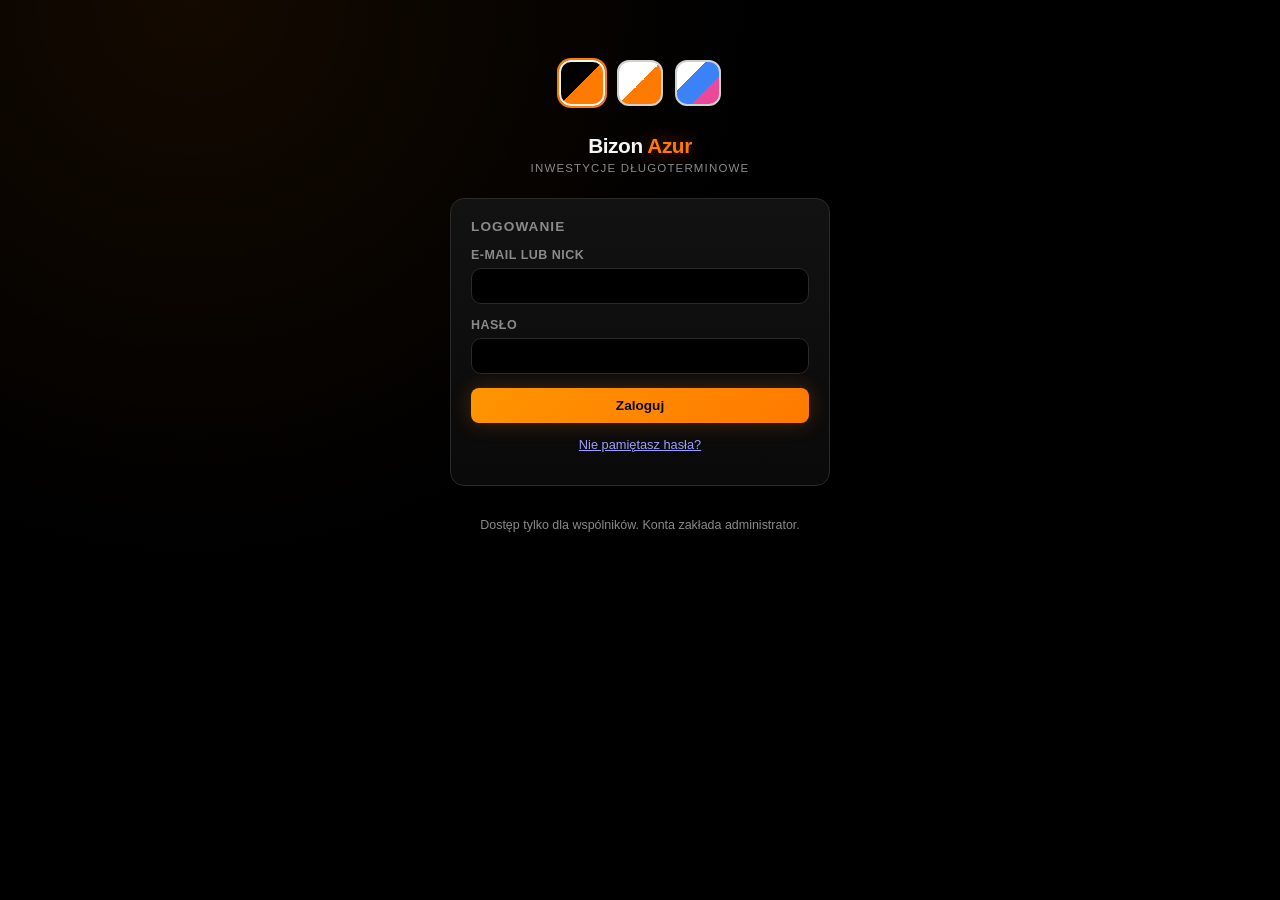
==== index.html @ 4bb1219b "Add theme switcher (dark-orange, light-orange, light-pink) Three swatches at the top of the login pa" ====
<!DOCTYPE html>
<html lang="pl">
<head>
<meta charset="UTF-8">
<meta name="viewport" content="width=device-width, initial-scale=1">
<title>Logowanie — Bizon Azur Inwestycje Długoterminowe</title>
<link rel="stylesheet" href="style.css">
<script src="js/theme.js"></script>
</head>
<body>
  <div class="wrap-narrow">
    <div class="theme-switcher">
      <button type="button" class="theme-swatch" data-theme-choice="dark-orange" title="Czarno-pomarańczowy" onclick="setBizonTheme('dark-orange')"></button>
      <button type="button" class="theme-swatch" data-theme-choice="light-orange" title="Biało-pomarańczowy" onclick="setBizonTheme('light-orange')"></button>
      <button type="button" class="theme-swatch" data-theme-choice="light-pink" title="Biało-niebiesko-różowy" onclick="setBizonTheme('light-pink')"></button>
    </div>

    <div class="logo" style="justify-content:center; margin-bottom: 24px; flex-direction:column; align-items:center; gap:4px;">
      <span class="mark">Bizon <span>Azur</span></span>
      <span class="tag">Inwestycje Długoterminowe</span>
    </div>

    <div class="card">
      <h2>Logowanie</h2>
      <form id="login-form">
        <div class="field">
          <label for="email">E-mail lub nick</label>
          <input id="email" type="text" required autocomplete="username">
        </div>
        <div class="field">
          <label for="password">Hasło</label>
          <input id="password" type="password" required autocomplete="current-password">
        </div>
        <p id="login-error" class="error-msg" hidden></p>
        <button type="submit" id="login-submit" style="width:100%;">Zaloguj</button>
      </form>
      <p class="hint" style="text-align:center; margin-top:14px;">
        <a href="#" id="reset-link">Nie pamiętasz hasła?</a>
      </p>
    </div>
    <footer class="page-footer">Dostęp tylko dla wspólników. Konta zakłada administrator.</footer>
  </div>

  <script type="module">
    import { supabase } from './js/supabaseClient.js';

    const form = document.getElementById('login-form');
    const errorEl = document.getElementById('login-error');
    const submitBtn = document.getElementById('login-submit');

    // Jesli sesja juz istnieje, przejdz od razu do panelu.
    supabase.auth.getSession().then(({ data: { session } }) => {
      if (session) window.location.href = 'dashboard.html';
    });

    form.addEventListener('submit', async (e) => {
      e.preventDefault();
      errorEl.hidden = true;
      submitBtn.disabled = true;
      submitBtn.textContent = 'Logowanie...';

      const identifier = document.getElementById('email').value.trim();
      const password = document.getElementById('password').value;

      let email = identifier;
      if (!identifier.includes('@')) {
        const { data: resolvedEmail, error: lookupError } = await supabase.rpc('email_for_username', { uname: identifier });
        if (lookupError || !resolvedEmail) {
          errorEl.textContent = 'Nie znaleziono konta o takim nicku.';
          errorEl.hidden = false;
          submitBtn.disabled = false;
          submitBtn.textContent = 'Zaloguj';
          return;
        }
        email = resolvedEmail;
      }

      const { error } = await supabase.auth.signInWithPassword({ email, password });

      if (error) {
        errorEl.textContent = 'Nieprawidłowy e-mail lub hasło.';
        errorEl.hidden = false;
        submitBtn.disabled = false;
        submitBtn.textContent = 'Zaloguj';
        return;
      }

      window.location.href = 'dashboard.html';
    });

    document.getElementById('reset-link').addEventListener('click', async (e) => {
      e.preventDefault();
      const identifier = document.getElementById('email').value.trim();
      if (!identifier) {
        errorEl.textContent = 'Wpisz najpierw swój e-mail lub nick powyżej, a potem kliknij link resetu.';
        errorEl.hidden = false;
        return;
      }
      let email = identifier;
      if (!identifier.includes('@')) {
        const { data: resolvedEmail } = await supabase.rpc('email_for_username', { uname: identifier });
        if (!resolvedEmail) {
          errorEl.textContent = 'Nie znaleziono konta o takim nicku.';
          errorEl.hidden = false;
          return;
        }
        email = resolvedEmail;
      }
      const { error } = await supabase.auth.resetPasswordForEmail(email, {
        redirectTo: window.location.origin + window.location.pathname.replace('index.html', '') + 'index.html',
      });
      errorEl.hidden = false;
      errorEl.style.color = 'var(--muted)';
      errorEl.textContent = error ? 'Nie udało się wysłać e-maila resetującego.' : 'Jeśli konto istnieje, e-mail z linkiem do resetu został wysłany.';
    });
  </script>
</body>
</html>
---- style.css ----
:root,
[data-theme="dark-orange"] {
  color-scheme: dark;
  --bg: #000000;
  --bg-elevated: #0a0a0a;
  --card: #121212;
  --card-hover: #171717;
  --border: #2a2a2a;
  --text: #f5f5f5;
  --muted: #8a8a8a;
  --accent-rgb: 255, 122, 0;
  --accent: #ff7a00;
  --accent-bright: #ff9500;
  --accent-dim: #2a1600;
  --danger: #ff3b3b;
  --danger-dim: #2a0a0a;
  --button-text: #0a0a0a;
  --radial-bg: radial-gradient(circle at 15% 0%, rgba(var(--accent-rgb), 0.08), transparent 40%);
  --logo-glow: 0 0 18px rgba(var(--accent-rgb), 0.55);
  --btn-shadow: 0 0 20px rgba(var(--accent-rgb), 0.25);
  --increased-shadow: 0 0 24px rgba(var(--accent-rgb), 0.12);
  --badge-border: rgba(var(--accent-rgb), 0.35);
  --mono: "SF Mono", "Cascadia Code", Consolas, "Roboto Mono", monospace;
}

[data-theme="light-orange"] {
  color-scheme: light;
  --bg: #f7f7f8;
  --bg-elevated: #ffffff;
  --card: #ffffff;
  --card-hover: #f2f2f3;
  --border: #e2e2e5;
  --text: #14181d;
  --muted: #667085;
  --accent-rgb: 255, 122, 0;
  --accent: #ff7a00;
  --accent-bright: #ea6c00;
  --accent-dim: #fff1e0;
  --danger: #dc2626;
  --danger-dim: #fee2e2;
  --button-text: #ffffff;
  --radial-bg: radial-gradient(circle at 15% 0%, rgba(var(--accent-rgb), 0.05), transparent 40%);
  --logo-glow: 0 0 10px rgba(var(--accent-rgb), 0.25);
  --btn-shadow: 0 4px 14px rgba(var(--accent-rgb), 0.25);
  --increased-shadow: 0 4px 14px rgba(var(--accent-rgb), 0.15);
  --badge-border: rgba(var(--accent-rgb), 0.35);
  --mono: "SF Mono", "Cascadia Code", Consolas, "Roboto Mono", monospace;
}

[data-theme="light-pink"] {
  color-scheme: light;
  --bg: #fafaff;
  --bg-elevated: #ffffff;
  --card: #ffffff;
  --card-hover: #fdf2f8;
  --border: #e9e3f5;
  --text: #1f2430;
  --muted: #6b7280;
  --accent-rgb: 236, 72, 153;
  --accent: #ec4899;
  --accent-bright: #db2777;
  --accent-dim: #fce7f3;
  --secondary: #3b82f6;
  --danger: #dc2626;
  --danger-dim: #fee2e2;
  --button-text: #ffffff;
  --radial-bg: radial-gradient(circle at 15% 0%, rgba(59, 130, 246, 0.06), transparent 40%),
               radial-gradient(circle at 85% 0%, rgba(var(--accent-rgb), 0.06), transparent 40%);
  --logo-glow: 0 0 10px rgba(var(--accent-rgb), 0.3);
  --btn-shadow: 0 4px 14px rgba(var(--accent-rgb), 0.25);
  --increased-shadow: 0 4px 14px rgba(var(--accent-rgb), 0.15);
  --badge-border: rgba(var(--accent-rgb), 0.35);
  --mono: "SF Mono", "Cascadia Code", Consolas, "Roboto Mono", monospace;
}

* { box-sizing: border-box; }
html, body {
  margin: 0;
  min-height: 100%;
  background: var(--bg);
  background-image: var(--radial-bg);
  background-attachment: fixed;
  color: var(--text);
  font-family: -apple-system, BlinkMacSystemFont, "Segoe UI", Roboto, Helvetica, Arial, sans-serif;
  transition: background-color 0.2s ease, color 0.2s ease;
}
.wrap {
  max-width: 960px;
  margin: 0 auto;
  padding: 32px 20px 60px;
}
.wrap-narrow {
  max-width: 420px;
  margin: 0 auto;
  padding: 60px 20px;
}
header.top {
  display: flex;
  align-items: center;
  justify-content: space-between;
  margin-bottom: 28px;
  gap: 12px;
  flex-wrap: wrap;
  padding-bottom: 18px;
  border-bottom: 1px solid var(--border);
}
.logo {
  display: flex;
  align-items: baseline;
  gap: 10px;
}
.logo .mark { font-size: 1.3rem; font-weight: 800; letter-spacing: -0.02em; }
.logo .mark span { color: var(--accent); text-shadow: var(--logo-glow); }
.logo .tag { font-size: 0.72rem; color: var(--muted); text-transform: uppercase; letter-spacing: 0.1em; }
h1 { font-size: clamp(1.4rem, 3.4vw, 1.9rem); font-weight: 700; margin: 0 0 8px; }
h2 {
  font-size: 0.85rem;
  font-weight: 700;
  margin: 0 0 14px;
  text-transform: uppercase;
  letter-spacing: 0.08em;
  color: var(--muted);
}
p.sub { margin: 0 0 28px; color: var(--muted); font-size: 0.95rem; max-width: 60ch; }
.card {
  background: linear-gradient(180deg, var(--card) 0%, var(--bg-elevated) 100%);
  border: 1px solid var(--border);
  border-radius: 14px;
  padding: 20px;
  transition: border-color 0.15s ease;
}
.grid-stats {
  display: grid;
  grid-template-columns: repeat(auto-fit, minmax(220px, 1fr));
  gap: 14px;
  margin-bottom: 24px;
}
.grid-stats .card:hover { border-color: var(--accent); }
.stat .label { font-size: 0.75rem; color: var(--muted); margin-bottom: 8px; text-transform: uppercase; letter-spacing: 0.06em; }
.stat .value { font-size: 1.9rem; font-weight: 800; font-family: var(--mono); }
.stat .value.profit-positive { color: var(--accent-bright); }
.stat .value.profit-negative { color: var(--danger); }
.stat .sub-value { font-size: 0.8rem; color: var(--muted); margin-top: 4px; font-family: var(--mono); }
section { margin-bottom: 28px; }
table { width: 100%; border-collapse: collapse; font-size: 0.88rem; }
th, td { text-align: left; padding: 9px 10px; border-bottom: 1px solid var(--border); }
td { font-family: var(--mono); }
th { color: var(--muted); font-weight: 600; font-size: 0.72rem; text-transform: uppercase; letter-spacing: 0.06em; font-family: inherit; }
tr:last-child td { border-bottom: none; }
tr:hover td { background: var(--card-hover); }
label { display: block; font-size: 0.78rem; font-weight: 600; margin-bottom: 6px; color: var(--muted); text-transform: uppercase; letter-spacing: 0.04em; }
input, select {
  width: 100%;
  background: var(--bg);
  border: 1px solid var(--border);
  border-radius: 10px;
  padding: 9px 10px;
  font-size: 0.9rem;
  color: var(--text);
  font-family: var(--mono);
}
input:focus, select:focus { outline: none; border-color: var(--accent); }
.field { margin-bottom: 14px; }
.form-row { display: grid; grid-template-columns: repeat(auto-fit, minmax(160px, 1fr)); gap: 12px; }
button {
  border-radius: 8px;
  padding: 10px 20px;
  font-weight: 700;
  font-size: 0.85rem;
  cursor: pointer;
  border: none;
  background: linear-gradient(135deg, var(--accent-bright), var(--accent));
  color: var(--button-text);
  box-shadow: var(--btn-shadow);
}
button:hover { filter: brightness(1.08); }
button.secondary { background: transparent; border: 1px solid var(--border); color: var(--text); box-shadow: none; }
button.secondary:hover { border-color: var(--accent); }
button:disabled { opacity: 0.5; cursor: default; box-shadow: none; }
.error-msg { color: var(--danger); font-size: 0.85rem; margin: 8px 0 0; }
.hint { color: var(--muted); font-size: 0.8rem; margin-top: 6px; }
.scenario-compare { display: grid; grid-template-columns: 1fr 1fr; gap: 16px; }
@media (max-width: 640px) { .scenario-compare { grid-template-columns: 1fr; } }
.scenario-compare .card h3 { margin: 0 0 10px; font-size: 0.9rem; color: var(--muted); text-transform: uppercase; letter-spacing: 0.06em; font-weight: 700; }
.scenario-compare .card.increased { border-color: var(--accent); box-shadow: var(--increased-shadow); }
svg.chart { width: 100%; height: auto; }
footer.page-footer { margin-top: 32px; font-size: 0.78rem; color: var(--muted); text-align: center; }
.badge {
  display: inline-block;
  font-size: 0.7rem;
  font-weight: 700;
  padding: 3px 10px;
  border-radius: 999px;
  background: var(--accent-dim);
  color: var(--accent-bright);
  border: 1px solid var(--badge-border);
  text-transform: uppercase;
  letter-spacing: 0.04em;
}

/* --- Przelacznik motywu (strona logowania) --- */
.theme-switcher {
  display: flex;
  justify-content: center;
  gap: 12px;
  margin-bottom: 28px;
}
.theme-swatch {
  width: 46px;
  height: 46px;
  border-radius: 12px;
  border: 2px solid #ffffff33;
  cursor: pointer;
  padding: 0;
  box-shadow: none;
  position: relative;
}
.theme-swatch:hover { transform: translateY(-2px); }
.theme-swatch.active { border-color: var(--text); box-shadow: 0 0 0 2px var(--accent); }
.theme-swatch[data-theme-choice="dark-orange"] {
  background: linear-gradient(135deg, #000000 50%, #ff7a00 50%);
}
.theme-swatch[data-theme-choice="light-orange"] {
  background: linear-gradient(135deg, #ffffff 50%, #ff7a00 50%);
  border-color: #d0d0d0;
}
.theme-swatch[data-theme-choice="light-pink"] {
  background: linear-gradient(135deg, #ffffff 34%, #3b82f6 34% 67%, #ec4899 67%);
  border-color: #d0d0d0;
}
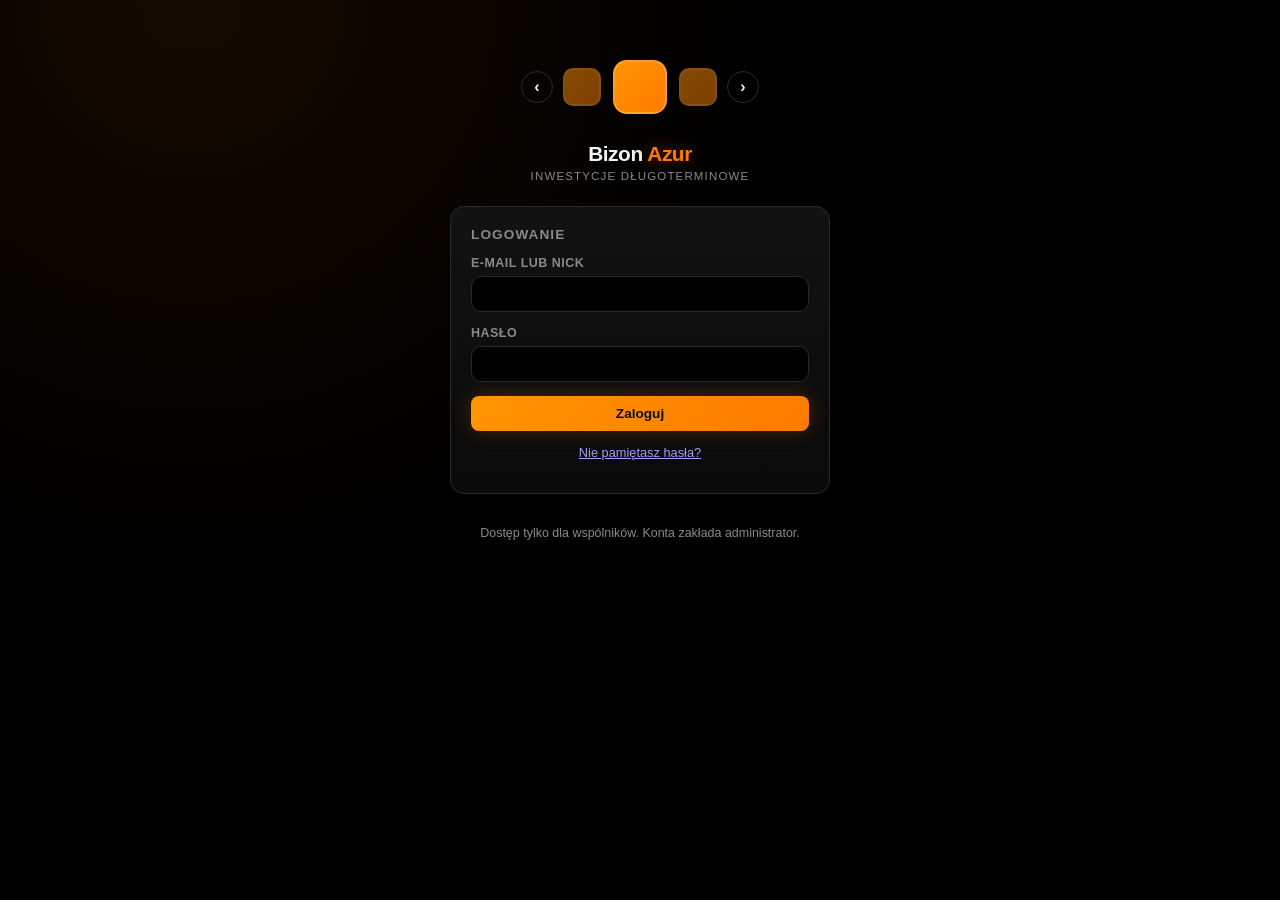
==== commit 67fc11f8: "Add green and red themes, turn theme picker into a carousel Five themes now: dark-orange, light-oran" ====
--- a/index.html
+++ b/index.html
@@ -10,9 +10,13 @@
 <body>
   <div class="wrap-narrow">
     <div class="theme-switcher">
-      <button type="button" class="theme-swatch" data-theme-choice="dark-orange" title="Czarno-pomarańczowy" onclick="setBizonTheme('dark-orange')"></button>
-      <button type="button" class="theme-swatch" data-theme-choice="light-orange" title="Biało-pomarańczowy" onclick="setBizonTheme('light-orange')"></button>
-      <button type="button" class="theme-swatch" data-theme-choice="light-pink" title="Biało-niebiesko-różowy" onclick="setBizonTheme('light-pink')"></button>
+      <button type="button" class="theme-arrow" id="theme-prev" aria-label="Poprzedni motyw">‹</button>
+      <div class="theme-track">
+        <button type="button" class="theme-swatch" id="theme-slot-prev" data-slot="prev"></button>
+        <button type="button" class="theme-swatch center" id="theme-slot-current" data-slot="current"></button>
+        <button type="button" class="theme-swatch" id="theme-slot-next" data-slot="next"></button>
+      </div>
+      <button type="button" class="theme-arrow" id="theme-next" aria-label="Następny motyw">›</button>
     </div>
 
     <div class="logo" style="justify-content:center; margin-bottom: 24px; flex-direction:column; align-items:center; gap:4px;">
@@ -43,6 +47,47 @@
 
   <script type="module">
     import { supabase } from './js/supabaseClient.js';
+
+    // --- Karuzela wyboru motywu ---
+    const THEME_LABELS = {
+      'dark-orange': 'Czarno-pomarańczowy',
+      'light-orange': 'Biało-pomarańczowy',
+      'light-pink': 'Biało-niebiesko-różowy',
+      'light-green': 'Biało-zielony',
+      'light-red': 'Biało-czerwony',
+    };
+    const themes = window.BIZON_THEMES;
+    let themeIndex = themes.indexOf(window.getBizonTheme());
+    if (themeIndex === -1) themeIndex = 0;
+
+    const slotPrev = document.getElementById('theme-slot-prev');
+    const slotCurrent = document.getElementById('theme-slot-current');
+    const slotNext = document.getElementById('theme-slot-next');
+
+    function renderThemeCarousel() {
+      const prevIdx = (themeIndex - 1 + themes.length) % themes.length;
+      const nextIdx = (themeIndex + 1) % themes.length;
+      slotPrev.setAttribute('data-theme-choice', themes[prevIdx]);
+      slotPrev.title = THEME_LABELS[themes[prevIdx]];
+      slotCurrent.setAttribute('data-theme-choice', themes[themeIndex]);
+      slotCurrent.title = THEME_LABELS[themes[themeIndex]];
+      slotCurrent.classList.add('active');
+      slotNext.setAttribute('data-theme-choice', themes[nextIdx]);
+      slotNext.title = THEME_LABELS[themes[nextIdx]];
+    }
+
+    function goToTheme(index) {
+      themeIndex = (index + themes.length) % themes.length;
+      window.setBizonTheme(themes[themeIndex]);
+      renderThemeCarousel();
+    }
+
+    document.getElementById('theme-prev').addEventListener('click', () => goToTheme(themeIndex - 1));
+    document.getElementById('theme-next').addEventListener('click', () => goToTheme(themeIndex + 1));
+    slotPrev.addEventListener('click', () => goToTheme(themeIndex - 1));
+    slotNext.addEventListener('click', () => goToTheme(themeIndex + 1));
+
+    renderThemeCarousel();
 
     const form = document.getElementById('login-form');
     const errorEl = document.getElementById('login-error');
--- a/style.css
+++ b/style.css
@@ -69,6 +69,54 @@
   --logo-glow: 0 0 10px rgba(var(--accent-rgb), 0.3);
   --btn-shadow: 0 4px 14px rgba(var(--accent-rgb), 0.25);
   --increased-shadow: 0 4px 14px rgba(var(--accent-rgb), 0.15);
+  --badge-border: rgba(var(--accent-rgb), 0.35);
+  --mono: "SF Mono", "Cascadia Code", Consolas, "Roboto Mono", monospace;
+}
+
+[data-theme="light-green"] {
+  color-scheme: light;
+  --bg: #f7fefa;
+  --bg-elevated: #ffffff;
+  --card: #ffffff;
+  --card-hover: #ecfdf3;
+  --border: #d7f5e3;
+  --text: #12271b;
+  --muted: #5f7268;
+  --accent-rgb: 0, 230, 118;
+  --accent: #00e676;
+  --accent-bright: #00c853;
+  --accent-dim: #e3fcec;
+  --danger: #dc2626;
+  --danger-dim: #fee2e2;
+  --button-text: #062012;
+  --radial-bg: radial-gradient(circle at 15% 0%, rgba(var(--accent-rgb), 0.08), transparent 40%);
+  --logo-glow: 0 0 10px rgba(var(--accent-rgb), 0.35);
+  --btn-shadow: 0 4px 14px rgba(var(--accent-rgb), 0.3);
+  --increased-shadow: 0 4px 14px rgba(var(--accent-rgb), 0.18);
+  --badge-border: rgba(var(--accent-rgb), 0.35);
+  --mono: "SF Mono", "Cascadia Code", Consolas, "Roboto Mono", monospace;
+}
+
+[data-theme="light-red"] {
+  color-scheme: light;
+  --bg: #fffaf9;
+  --bg-elevated: #ffffff;
+  --card: #ffffff;
+  --card-hover: #fff1f0;
+  --border: #ffdad6;
+  --text: #2a1210;
+  --muted: #78615e;
+  --accent-rgb: 255, 23, 68;
+  --accent: #ff1744;
+  --accent-bright: #d50000;
+  --accent-dim: #ffe1e1;
+  --danger: #b71c1c;
+  --danger-dim: #ffe1e1;
+  --button-text: #ffffff;
+  --radial-bg: radial-gradient(circle at 15% 0%, rgba(var(--accent-rgb), 0.08), transparent 40%);
+  --logo-glow: 0 0 10px rgba(var(--accent-rgb), 0.35);
+  --btn-shadow: 0 4px 14px rgba(var(--accent-rgb), 0.3);
+  --increased-shadow: 0 4px 14px rgba(var(--accent-rgb), 0.18);
   --badge-border: rgba(var(--accent-rgb), 0.35);
   --mono: "SF Mono", "Cascadia Code", Consolas, "Roboto Mono", monospace;
 }
@@ -198,25 +246,58 @@
   letter-spacing: 0.04em;
 }
 
-/* --- Przelacznik motywu (strona logowania) --- */
+/* --- Przelacznik motywu (strona logowania) - karuzela --- */
 .theme-switcher {
   display: flex;
+  align-items: center;
   justify-content: center;
+  gap: 10px;
+  margin-bottom: 28px;
+}
+.theme-arrow {
+  width: 32px;
+  height: 32px;
+  border-radius: 50%;
+  padding: 0;
+  display: flex;
+  align-items: center;
+  justify-content: center;
+  background: transparent;
+  border: 1px solid var(--border);
+  color: var(--text);
+  box-shadow: none;
+  font-size: 1rem;
+  line-height: 1;
+  flex-shrink: 0;
+}
+.theme-arrow:hover { border-color: var(--accent); filter: none; }
+.theme-track {
+  display: flex;
+  align-items: center;
   gap: 12px;
-  margin-bottom: 28px;
 }
 .theme-swatch {
-  width: 46px;
-  height: 46px;
-  border-radius: 12px;
+  width: 38px;
+  height: 38px;
+  border-radius: 10px;
   border: 2px solid #ffffff33;
   cursor: pointer;
   padding: 0;
   box-shadow: none;
   position: relative;
-}
-.theme-swatch:hover { transform: translateY(-2px); }
-.theme-swatch.active { border-color: var(--text); box-shadow: 0 0 0 2px var(--accent); }
+  opacity: 0.5;
+  transition: opacity 0.15s ease, transform 0.15s ease, width 0.15s ease, height 0.15s ease;
+  flex-shrink: 0;
+}
+.theme-swatch:hover { transform: translateY(-2px); opacity: 0.8; }
+.theme-swatch.center {
+  width: 54px;
+  height: 54px;
+  border-radius: 14px;
+  opacity: 1;
+}
+.theme-swatch.center:hover { transform: none; }
+.theme-swatch.center.active { border-color: var(--text); box-shadow: 0 0 0 2px var(--accent); }
 .theme-swatch[data-theme-choice="dark-orange"] {
   background: linear-gradient(135deg, #000000 50%, #ff7a00 50%);
 }
@@ -228,3 +309,11 @@
   background: linear-gradient(135deg, #ffffff 34%, #3b82f6 34% 67%, #ec4899 67%);
   border-color: #d0d0d0;
 }
+.theme-swatch[data-theme-choice="light-green"] {
+  background: linear-gradient(135deg, #ffffff 50%, #00e676 50%);
+  border-color: #d0d0d0;
+}
+.theme-swatch[data-theme-choice="light-red"] {
+  background: linear-gradient(135deg, #ffffff 50%, #ff1744 50%);
+  border-color: #d0d0d0;
+}
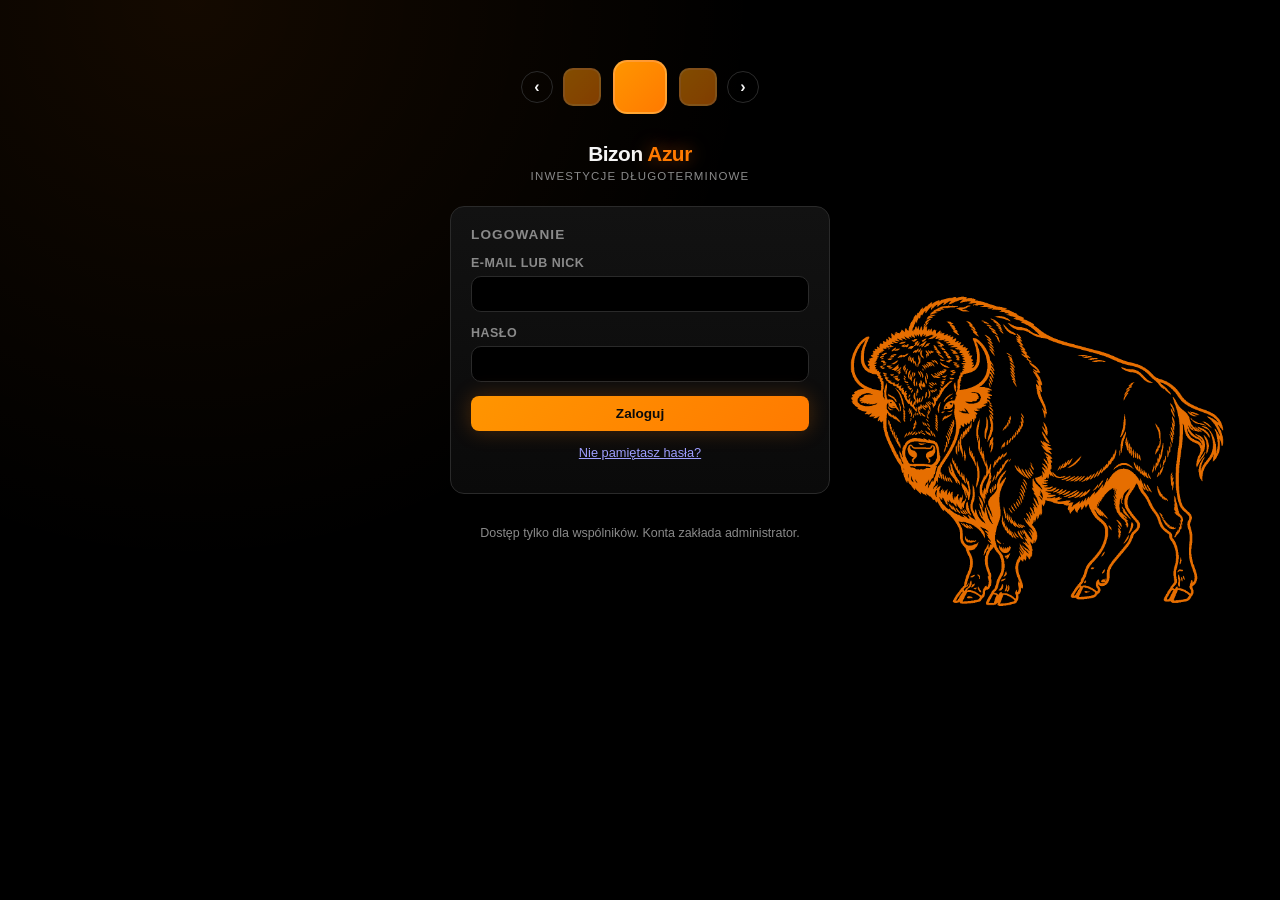
==== commit fe08a441: "Add bison mascot artwork to the login page Cleaned up a user-supplied AI-generated illustration with" ====
--- a/index.html
+++ b/index.html
@@ -8,6 +8,7 @@
 <script src="js/theme.js"></script>
 </head>
 <body>
+  <img src="img/bizon.png" alt="" aria-hidden="true" class="bison-decor">
   <div class="wrap-narrow">
     <div class="theme-switcher">
       <button type="button" class="theme-arrow" id="theme-prev" aria-label="Poprzedni motyw">‹</button>
--- a/style.css
+++ b/style.css
@@ -317,3 +317,19 @@
   background: linear-gradient(135deg, #ffffff 50%, #ff1744 50%);
   border-color: #d0d0d0;
 }
+
+/* --- Maskotka na stronie logowania --- */
+.bison-decor {
+  position: fixed;
+  right: 4vw;
+  top: 50%;
+  transform: translateY(-50%);
+  width: min(30vw, 420px);
+  height: auto;
+  opacity: 0.9;
+  pointer-events: none;
+  z-index: 0;
+}
+@media (max-width: 1100px) {
+  .bison-decor { display: none; }
+}
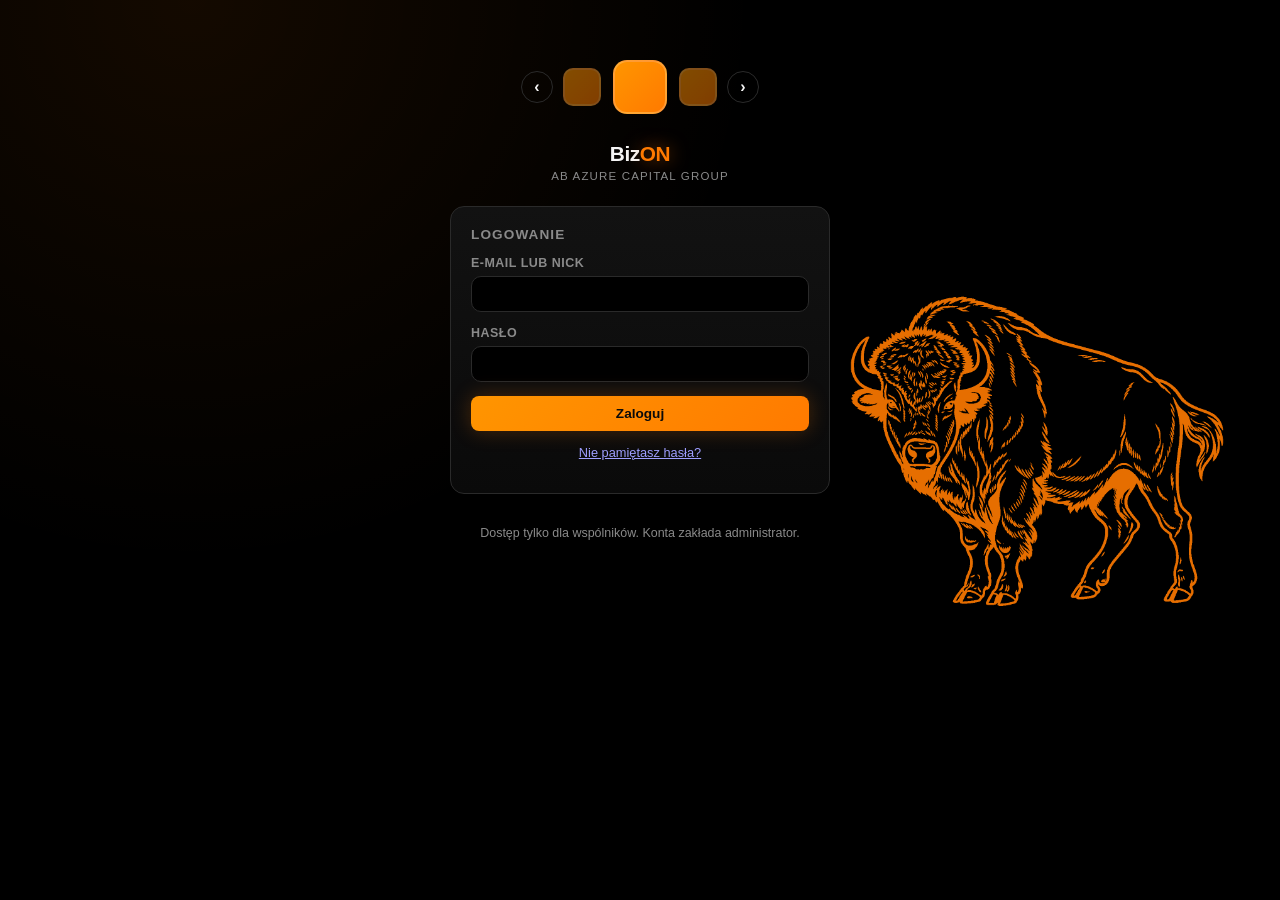
==== commit edcf111f: "Rebrand from Bizon Azur to BizON / AB Azure Capital Group Logo mark is now Biz+ON (ON in the accent " ====
--- a/index.html
+++ b/index.html
@@ -3,12 +3,13 @@
 <head>
 <meta charset="UTF-8">
 <meta name="viewport" content="width=device-width, initial-scale=1">
-<title>Logowanie — Bizon Azur Inwestycje Długoterminowe</title>
+<title>Logowanie — BizON AB Azure Capital Group</title>
 <link rel="stylesheet" href="style.css">
 <script src="js/theme.js"></script>
 </head>
 <body>
-  <img src="img/bizon.png" alt="" aria-hidden="true" class="bison-decor">
+  <img src="img/bizon.png" alt="" aria-hidden="true" class="bison-decor bison-decor-right">
+  <img src="img/bizon.png" alt="" aria-hidden="true" class="bison-decor bison-decor-left">
   <div class="wrap-narrow">
     <div class="theme-switcher">
       <button type="button" class="theme-arrow" id="theme-prev" aria-label="Poprzedni motyw">‹</button>
@@ -21,8 +22,8 @@
     </div>
 
     <div class="logo" style="justify-content:center; margin-bottom: 24px; flex-direction:column; align-items:center; gap:4px;">
-      <span class="mark">Bizon <span>Azur</span></span>
-      <span class="tag">Inwestycje Długoterminowe</span>
+      <span class="mark">Biz<span>ON</span></span>
+      <span class="tag">AB Azure Capital Group</span>
     </div>
 
     <div class="card">
--- a/style.css
+++ b/style.css
@@ -321,15 +321,26 @@
 /* --- Maskotka na stronie logowania --- */
 .bison-decor {
   position: fixed;
-  right: 4vw;
   top: 50%;
-  transform: translateY(-50%);
   width: min(30vw, 420px);
   height: auto;
   opacity: 0.9;
   pointer-events: none;
   z-index: 0;
 }
+.bison-decor-right {
+  right: 4vw;
+  transform: translateY(-50%);
+}
+.bison-decor-left {
+  left: 4vw;
+  /* Oryginal patrzy w lewo; odbicie w poziomie zwraca glowe w strone
+     karty logowania (do srodka), tak jak kopia po prawej. */
+  transform: translateY(-50%) scaleX(-1);
+}
+@media (max-width: 1400px) {
+  .bison-decor-left { display: none; }
+}
 @media (max-width: 1100px) {
   .bison-decor { display: none; }
 }
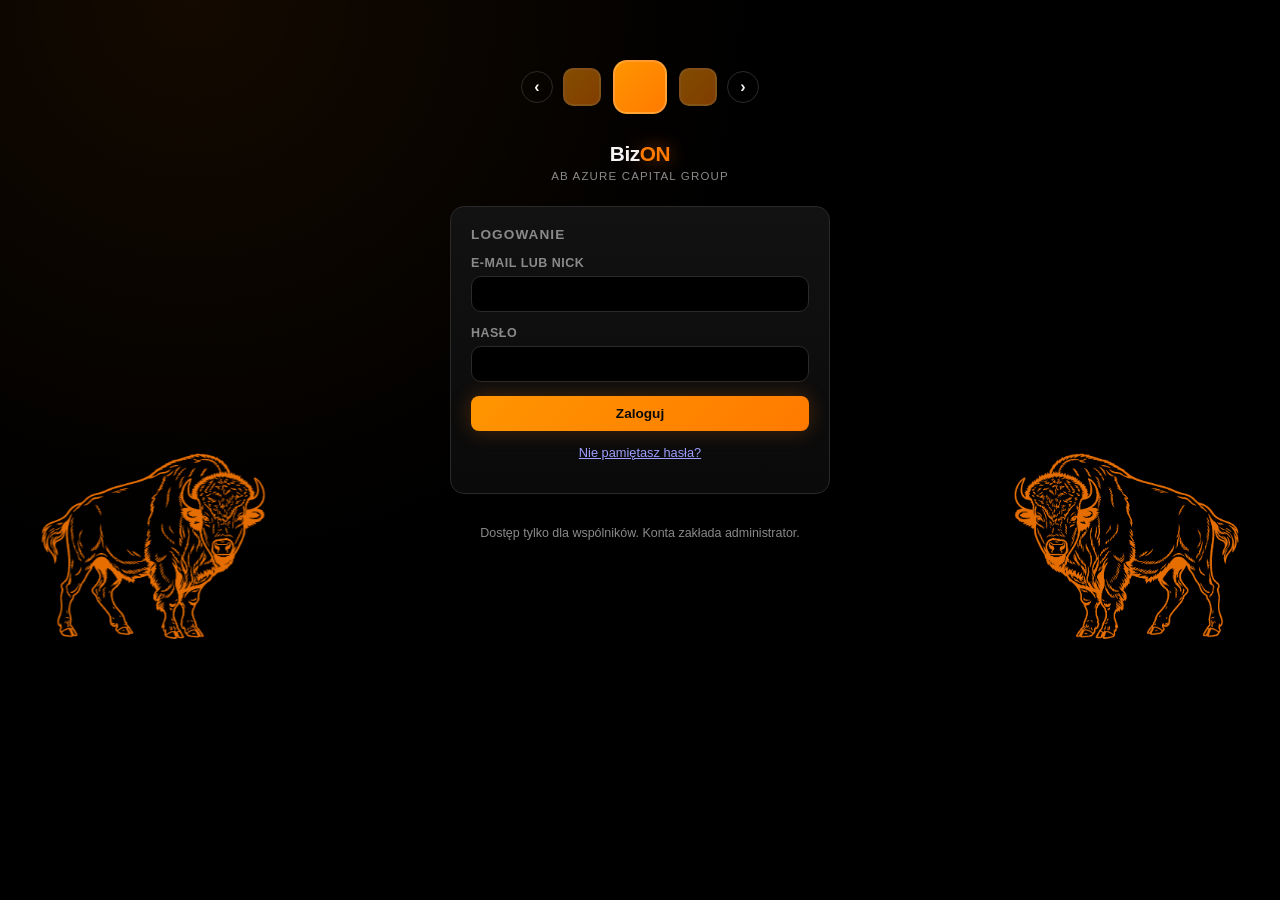
==== commit 72c384d1: "Fix bison mascot visibility and alignment on typical screen widths Shrunk both mascots and lowered t" ====
--- a/index.html
+++ b/index.html
@@ -91,6 +91,17 @@
 
     renderThemeCarousel();
 
+    // Wyrownaj gorna krawedz maskotek do gornej krawedzi karty logowania.
+    function alignBisonsToCard() {
+      const card = document.querySelector('.card');
+      const top = card.getBoundingClientRect().top;
+      document.querySelectorAll('.bison-decor').forEach((el) => {
+        el.style.top = top + 'px';
+      });
+    }
+    alignBisonsToCard();
+    window.addEventListener('resize', alignBisonsToCard);
+
     const form = document.getElementById('login-form');
     const errorEl = document.getElementById('login-error');
     const submitBtn = document.getElementById('login-submit');
--- a/style.css
+++ b/style.css
@@ -322,25 +322,21 @@
 .bison-decor {
   position: fixed;
   top: 50%;
-  width: min(30vw, 420px);
+  width: min(18vw, 260px);
   height: auto;
   opacity: 0.9;
   pointer-events: none;
   z-index: 0;
 }
 .bison-decor-right {
-  right: 4vw;
-  transform: translateY(-50%);
+  right: 3vw;
 }
 .bison-decor-left {
-  left: 4vw;
+  left: 3vw;
   /* Oryginal patrzy w lewo; odbicie w poziomie zwraca glowe w strone
      karty logowania (do srodka), tak jak kopia po prawej. */
-  transform: translateY(-50%) scaleX(-1);
-}
-@media (max-width: 1400px) {
-  .bison-decor-left { display: none; }
-}
-@media (max-width: 1100px) {
+  transform: scaleX(-1);
+}
+@media (max-width: 900px) {
   .bison-decor { display: none; }
 }
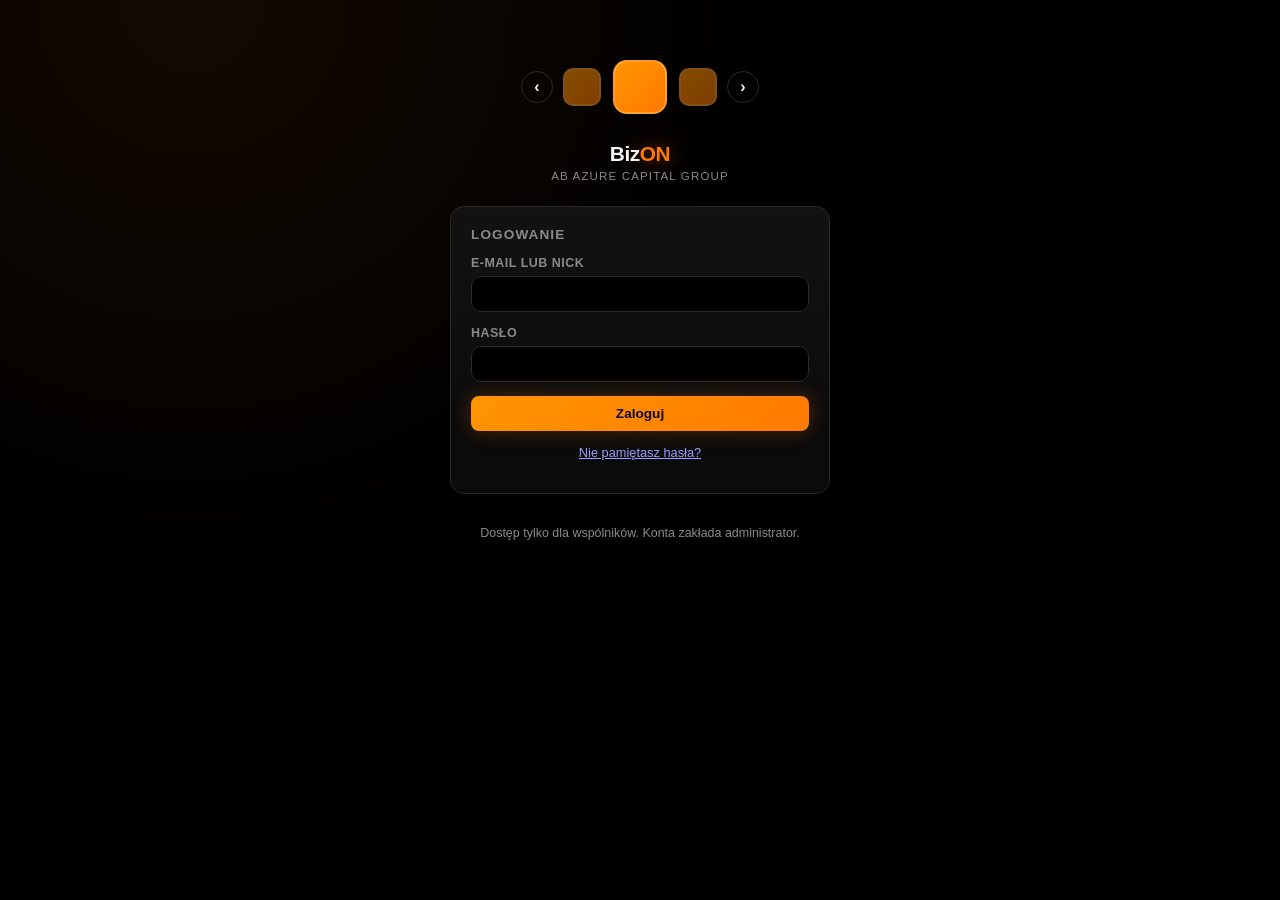
==== commit f68a1fe1: "Bottom-align bison mascots to the login card, restore original size, fit-check visibility Alignment " ====
--- a/index.html
+++ b/index.html
@@ -91,16 +91,31 @@
 
     renderThemeCarousel();
 
-    // Wyrownaj gorna krawedz maskotek do gornej krawedzi karty logowania.
+    // Wyrownaj dolna krawedz maskotek do dolnej krawedzi karty logowania,
+    // i pokazuj kazda tylko jesli realnie miesci sie obok karty (liczone
+    // z faktycznej szerokosci okna, a nie ze sztywnego breakpointu -
+    // dziala poprawnie tez przy skalowaniu/zoomie przegladarki).
     function alignBisonsToCard() {
-      const card = document.querySelector('.card');
-      const top = card.getBoundingClientRect().top;
+      const card = document.querySelector('.card').getBoundingClientRect();
+      const gap = 24;
       document.querySelectorAll('.bison-decor').forEach((el) => {
-        el.style.top = top + 'px';
+        // Uwaga: przy display:none getBoundingClientRect() zwraca 0,
+        // wiec szerokosc liczymy z computed style (dziala niezaleznie
+        // od tego czy element jest aktualnie renderowany).
+        const w = parseFloat(getComputedStyle(el).width) || 0;
+        const fitsRight = el.classList.contains('bison-decor-right') && (window.innerWidth - card.right - w) > gap;
+        const fitsLeft = el.classList.contains('bison-decor-left') && (card.left - w) > gap;
+        if (fitsRight || fitsLeft) {
+          el.style.display = 'block';
+          el.style.bottom = (window.innerHeight - card.bottom) + 'px';
+        } else {
+          el.style.display = 'none';
+        }
       });
     }
+    window.addEventListener('load', alignBisonsToCard);
+    window.addEventListener('resize', alignBisonsToCard);
     alignBisonsToCard();
-    window.addEventListener('resize', alignBisonsToCard);
 
     const form = document.getElementById('login-form');
     const errorEl = document.getElementById('login-error');
--- a/style.css
+++ b/style.css
@@ -318,15 +318,18 @@
   border-color: #d0d0d0;
 }
 
-/* --- Maskotka na stronie logowania --- */
+/* --- Maskotka na stronie logowania ---
+   Widocznosc i pozycja pionowa (rowna sie z dolna krawedzia karty
+   logowania) sa liczone w JS (patrz alignBisonsToCard w index.html),
+   zeby dzialalo poprawnie niezaleznie od skalowania/zoomu przegladarki. */
 .bison-decor {
   position: fixed;
-  top: 50%;
-  width: min(18vw, 260px);
+  width: min(30vw, 420px);
   height: auto;
   opacity: 0.9;
   pointer-events: none;
   z-index: 0;
+  display: none;
 }
 .bison-decor-right {
   right: 3vw;
@@ -337,6 +340,3 @@
      karty logowania (do srodka), tak jak kopia po prawej. */
   transform: scaleX(-1);
 }
-@media (max-width: 900px) {
-  .bison-decor { display: none; }
-}
